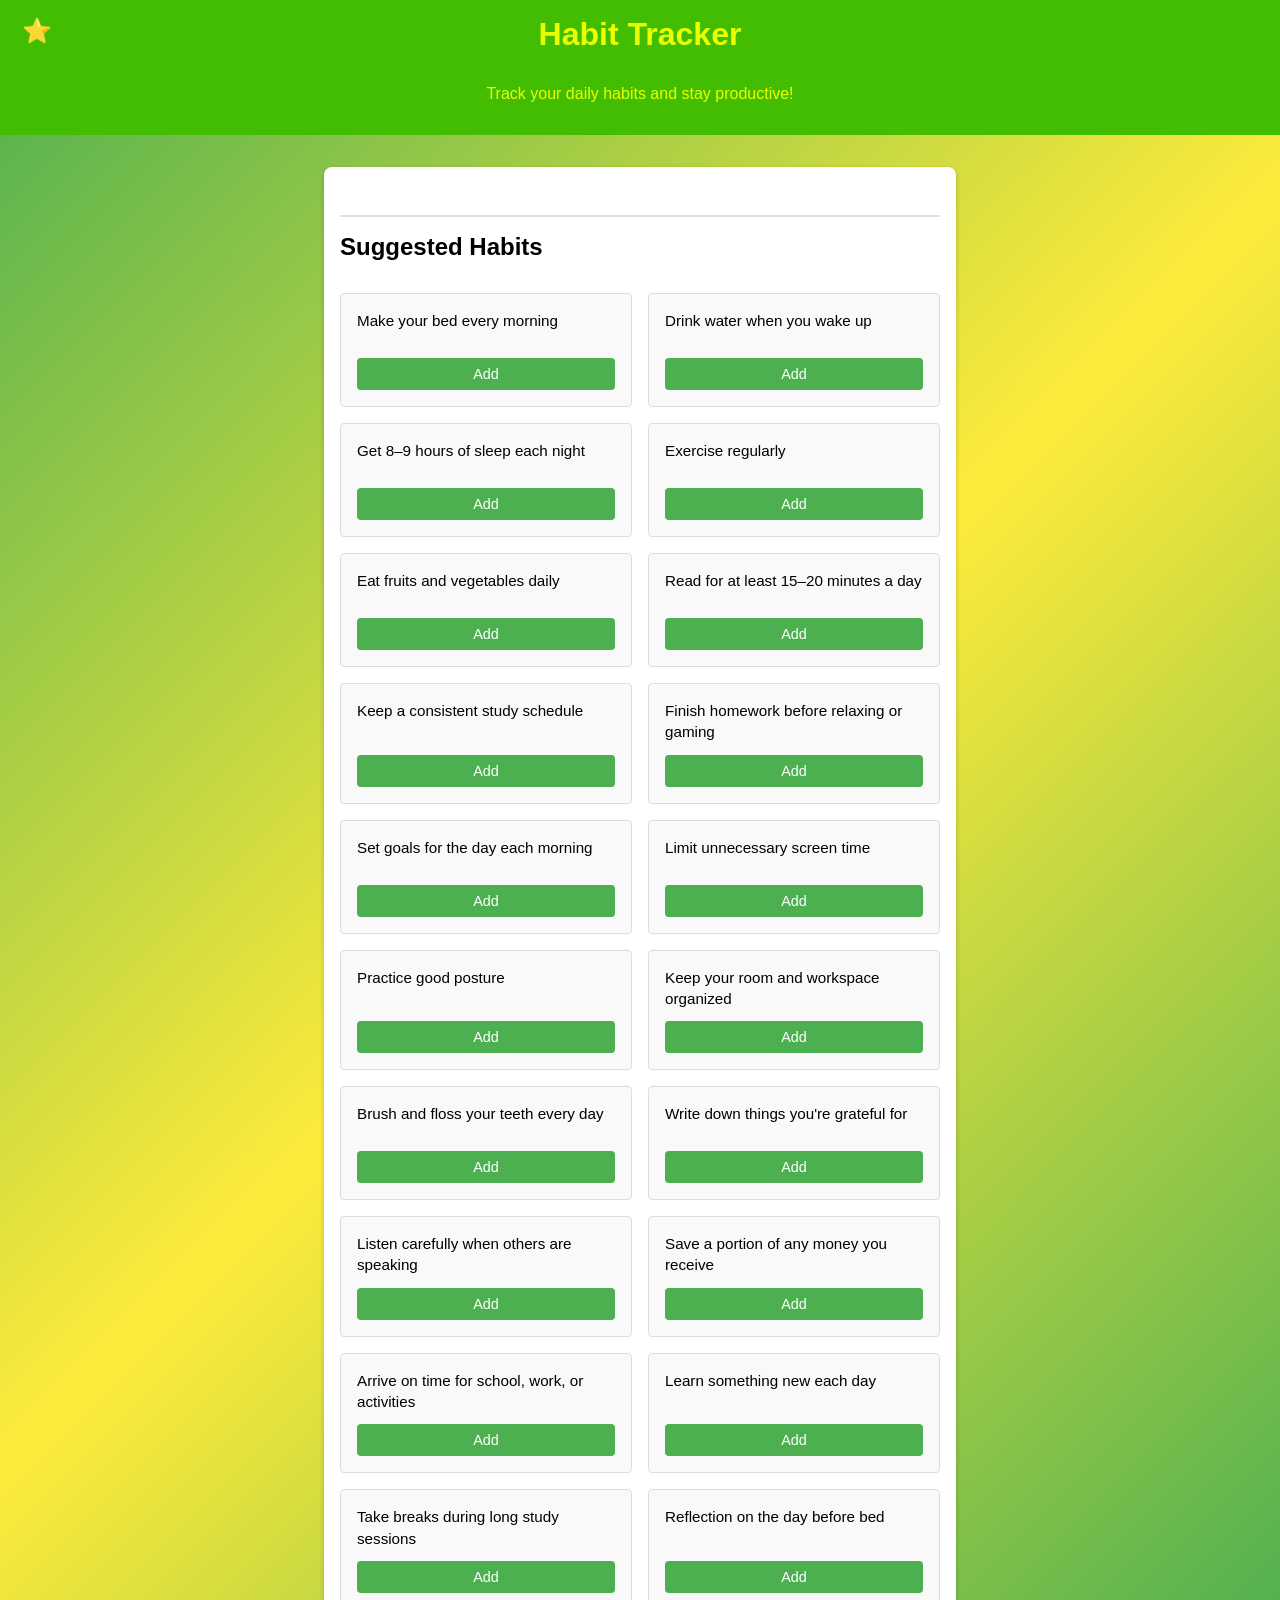
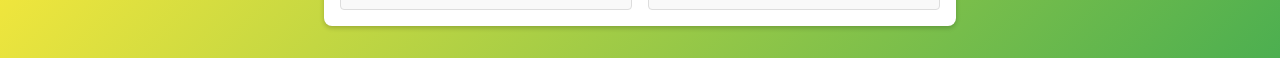
==== suggested-habits.html @ bf0716f8 "z" ====
<!DOCTYPE html>
<html lang="en">
<head>
    <meta charset="UTF-8">
    <meta name="viewport" content="width=device-width, initial-scale=1.0">
    <title>Suggested Habits - Habit Tracker</title>
    <link rel="stylesheet" href="styles.css">
</head>
<body>
    <header>
        <div class="nav-dropdown">
            <button class="nav-star">⭐</button>
            <div class="dropdown-content">
                <a href="index.html">Your Habits</a>
                <a href="suggested-habits.html">Suggested Habits</a>
            </div>
        </div>
        <h1>Habit Tracker</h1>
        <p>Track your daily habits and stay productive!</p>
    </header>

    <main>
        <section id="preset-habits">
            <h2>Suggested Habits</h2>
            <div class="preset-habits-container">
                <div class="preset-habit">
                    <span>Make your bed every morning</span>
                    <button class="add-preset-btn">Add</button>
                </div>
                <div class="preset-habit">
                    <span>Drink water when you wake up</span>
                    <button class="add-preset-btn">Add</button>
                </div>
                <div class="preset-habit">
                    <span>Get 8–9 hours of sleep each night</span>
                    <button class="add-preset-btn">Add</button>
                </div>
                <div class="preset-habit">
                    <span>Exercise regularly</span>
                    <button class="add-preset-btn">Add</button>
                </div>
                <div class="preset-habit">
                    <span>Eat fruits and vegetables daily</span>
                    <button class="add-preset-btn">Add</button>
                </div>
                <div class="preset-habit">
                    <span>Read for at least 15–20 minutes a day</span>
                    <button class="add-preset-btn">Add</button>
                </div>
                <div class="preset-habit">
                    <span>Keep a consistent study schedule</span>
                    <button class="add-preset-btn">Add</button>
                </div>
                <div class="preset-habit">
                    <span>Finish homework before relaxing or gaming</span>
                    <button class="add-preset-btn">Add</button>
                </div>
                <div class="preset-habit">
                    <span>Set goals for the day each morning</span>
                    <button class="add-preset-btn">Add</button>
                </div>
                <div class="preset-habit">
                    <span>Limit unnecessary screen time</span>
                    <button class="add-preset-btn">Add</button>
                </div>
                <div class="preset-habit">
                    <span>Practice good posture</span>
                    <button class="add-preset-btn">Add</button>
                </div>
                <div class="preset-habit">
                    <span>Keep your room and workspace organized</span>
                    <button class="add-preset-btn">Add</button>
                </div>
                <div class="preset-habit">
                    <span>Brush and floss your teeth every day</span>
                    <button class="add-preset-btn">Add</button>
                </div>
                <div class="preset-habit">
                    <span>Write down things you're grateful for</span>
                    <button class="add-preset-btn">Add</button>
                </div>
                <div class="preset-habit">
                    <span>Listen carefully when others are speaking</span>
                    <button class="add-preset-btn">Add</button>
                </div>
                <div class="preset-habit">
                    <span>Save a portion of any money you receive</span>
                    <button class="add-preset-btn">Add</button>
                </div>
                <div class="preset-habit">
                    <span>Arrive on time for school, work, or activities</span>
                    <button class="add-preset-btn">Add</button>
                </div>
                <div class="preset-habit">
                    <span>Learn something new each day</span>
                    <button class="add-preset-btn">Add</button>
                </div>
                <div class="preset-habit">
                    <span>Take breaks during long study sessions</span>
                    <button class="add-preset-btn">Add</button>
                </div>
                <div class="preset-habit">
                    <span>Reflection on the day before bed</span>
                    <button class="add-preset-btn">Add</button>
                </div>
            </div>
        </section>
    </main>

    <footer>
    </footer>

    <script src="suggested-habits.js"></script>
</body>
</html>
---- styles.css ----
body {
    font-family: Arial, sans-serif;
    margin: 0;
    padding: 0;
    background: linear-gradient(135deg, #4CAF50, #FFEB3B, #4CAF50);
}

header {
    background-color: #43bd01;
    color: rgb(234, 255, 0);
    text-align: center;
    padding: 1rem 0;
    position: relative;
}

.nav-star {
    font-size: 1.5rem;
    cursor: pointer;
    background: none;
    border: none;
    color: white;
}

.nav-dropdown {
    position: absolute;
    left: 1rem;
    top: 1rem;
    display: inline-block;
}

.dropdown-content {
    display: none;
    position: absolute;
    left: 0;
    top: 2.5rem;
    background-color: #2e7d22;
    min-width: 160px;
    box-shadow: 0px 8px 16px 0px rgba(0, 0, 0, 0.2);
    z-index: 1;
    border-radius: 4px;
}

.dropdown-content a {
    color: white;
    padding: 0.75rem 1rem;
    text-decoration: none;
    display: block;
    cursor: pointer;
}

.dropdown-content a:hover {
    background-color: #1e5318;
}

.nav-dropdown:hover .dropdown-content {
    display: block;
}

main {
    max-width: 600px;
    margin: 2rem auto;
    padding: 1rem;
    background-color: white;
    border-radius: 8px;
    box-shadow: 0 2px 5px rgba(0, 0, 0, 0.2);
}

h1, h2 {
    margin: 0;
    padding-bottom: 1rem;
}

ul {
    list-style-type: none;
    padding: 0;
}

li {
    display: flex;
    align-items: center;
    justify-content: space-between;
    margin-bottom: 1rem;
}

.habit-checkbox {
    margin-right: 1rem;
}

.delete-btn {
    background-color: #f44336;
    color: white;
    border: none;
    padding: 0.5rem 1rem;
    border-radius: 4px;
    cursor: pointer;
}

.delete-btn:hover {
    background-color: #d32f2f;
}

#habit-form {
    display: flex;
    justify-content: space-between;
    align-items: center;
    margin-top: 1rem;
}

#new-habit {
    flex: 1;
    padding: 0.5rem;
    margin-right: 1rem;
    border: 1px solid #ccc;
    border-radius: 4px;
}

button {
    cursor: pointer;
}

#preset-habits {
    margin-top: 2rem;
    padding-top: 1rem;
    border-top: 2px solid #e0e0e0;
}

.preset-habits-container {
    display: grid;
    grid-template-columns: repeat(auto-fill, minmax(280px, 1fr));
    gap: 1rem;
    margin-top: 1rem;
}

.preset-habit {
    display: flex;
    flex-direction: column;
    justify-content: space-between;
    padding: 1rem;
    background-color: #f9f9f9;
    border: 1px solid #ddd;
    border-radius: 4px;
    min-height: 80px;
}

.preset-habit span {
    margin-bottom: 0.75rem;
    font-size: 0.95rem;
    line-height: 1.4;
}

.add-preset-btn {
    background-color: #4CAF50;
    color: white;
    border: none;
    padding: 0.5rem 1rem;
    border-radius: 4px;
    cursor: pointer;
    font-size: 0.9rem;
}

.add-preset-btn:hover {
    background-color: #45a049;
}
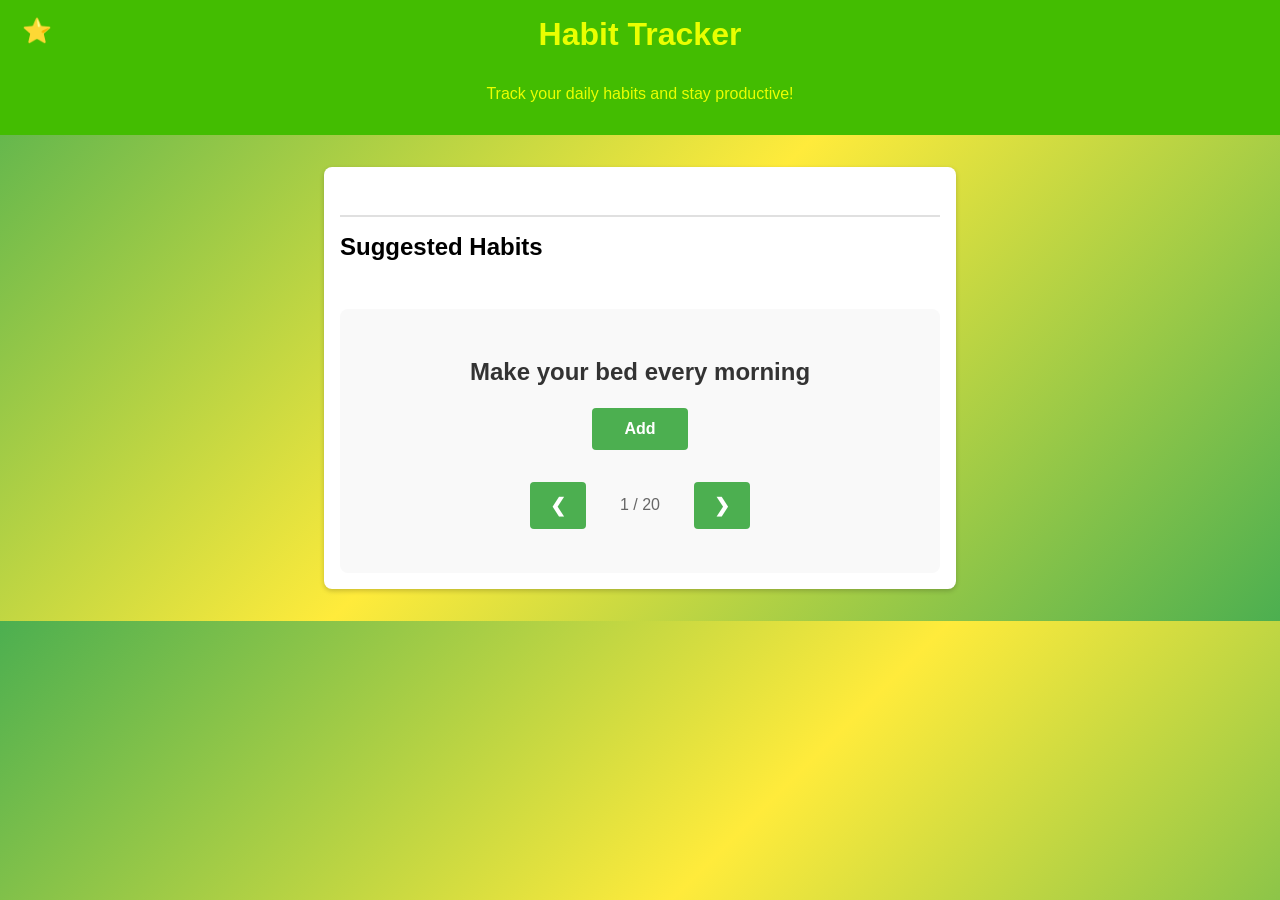
==== commit ea581de7: "t" ====
--- a/suggested-habits.html
+++ b/suggested-habits.html
@@ -22,87 +22,39 @@
     <main>
         <section id="preset-habits">
             <h2>Suggested Habits</h2>
-            <div class="preset-habits-container">
-                <div class="preset-habit">
-                    <span>Make your bed every morning</span>
-                    <button class="add-preset-btn">Add</button>
+            <div class="carousel-container">
+                <div class="carousel-display">
+                    <span id="habit-text"></span>
+                    <button id="carousel-add-btn" class="add-preset-btn">Add</button>
                 </div>
-                <div class="preset-habit">
-                    <span>Drink water when you wake up</span>
-                    <button class="add-preset-btn">Add</button>
+                <div class="carousel-nav">
+                    <button id="prev-btn" class="nav-btn">❮</button>
+                    <span id="habit-counter"></span>
+                    <button id="next-btn" class="nav-btn">❯</button>
                 </div>
-                <div class="preset-habit">
-                    <span>Get 8–9 hours of sleep each night</span>
-                    <button class="add-preset-btn">Add</button>
-                </div>
-                <div class="preset-habit">
-                    <span>Exercise regularly</span>
-                    <button class="add-preset-btn">Add</button>
-                </div>
-                <div class="preset-habit">
-                    <span>Eat fruits and vegetables daily</span>
-                    <button class="add-preset-btn">Add</button>
-                </div>
-                <div class="preset-habit">
-                    <span>Read for at least 15–20 minutes a day</span>
-                    <button class="add-preset-btn">Add</button>
-                </div>
-                <div class="preset-habit">
-                    <span>Keep a consistent study schedule</span>
-                    <button class="add-preset-btn">Add</button>
-                </div>
-                <div class="preset-habit">
-                    <span>Finish homework before relaxing or gaming</span>
-                    <button class="add-preset-btn">Add</button>
-                </div>
-                <div class="preset-habit">
-                    <span>Set goals for the day each morning</span>
-                    <button class="add-preset-btn">Add</button>
-                </div>
-                <div class="preset-habit">
-                    <span>Limit unnecessary screen time</span>
-                    <button class="add-preset-btn">Add</button>
-                </div>
-                <div class="preset-habit">
-                    <span>Practice good posture</span>
-                    <button class="add-preset-btn">Add</button>
-                </div>
-                <div class="preset-habit">
-                    <span>Keep your room and workspace organized</span>
-                    <button class="add-preset-btn">Add</button>
-                </div>
-                <div class="preset-habit">
-                    <span>Brush and floss your teeth every day</span>
-                    <button class="add-preset-btn">Add</button>
-                </div>
-                <div class="preset-habit">
-                    <span>Write down things you're grateful for</span>
-                    <button class="add-preset-btn">Add</button>
-                </div>
-                <div class="preset-habit">
-                    <span>Listen carefully when others are speaking</span>
-                    <button class="add-preset-btn">Add</button>
-                </div>
-                <div class="preset-habit">
-                    <span>Save a portion of any money you receive</span>
-                    <button class="add-preset-btn">Add</button>
-                </div>
-                <div class="preset-habit">
-                    <span>Arrive on time for school, work, or activities</span>
-                    <button class="add-preset-btn">Add</button>
-                </div>
-                <div class="preset-habit">
-                    <span>Learn something new each day</span>
-                    <button class="add-preset-btn">Add</button>
-                </div>
-                <div class="preset-habit">
-                    <span>Take breaks during long study sessions</span>
-                    <button class="add-preset-btn">Add</button>
-                </div>
-                <div class="preset-habit">
-                    <span>Reflection on the day before bed</span>
-                    <button class="add-preset-btn">Add</button>
-                </div>
+            </div>
+            <!-- Hidden data container for all habits -->
+            <div id="habits-data" style="display:none;">
+                <div class="habit-item">Make your bed every morning</div>
+                <div class="habit-item">Drink water when you wake up</div>
+                <div class="habit-item">Get 8–9 hours of sleep each night</div>
+                <div class="habit-item">Exercise regularly</div>
+                <div class="habit-item">Eat fruits and vegetables daily</div>
+                <div class="habit-item">Read for at least 15–20 minutes a day</div>
+                <div class="habit-item">Keep a consistent study schedule</div>
+                <div class="habit-item">Finish homework before relaxing or gaming</div>
+                <div class="habit-item">Set goals for the day each morning</div>
+                <div class="habit-item">Limit unnecessary screen time</div>
+                <div class="habit-item">Practice good posture</div>
+                <div class="habit-item">Keep your room and workspace organized</div>
+                <div class="habit-item">Brush and floss your teeth every day</div>
+                <div class="habit-item">Write down things you're grateful for</div>
+                <div class="habit-item">Listen carefully when others are speaking</div>
+                <div class="habit-item">Save a portion of any money you receive</div>
+                <div class="habit-item">Arrive on time for school, work, or activities</div>
+                <div class="habit-item">Learn something new each day</div>
+                <div class="habit-item">Take breaks during long study sessions</div>
+                <div class="habit-item">Reflection on the day before bed</div>
             </div>
         </section>
     </main>
--- a/styles.css
+++ b/styles.css
@@ -124,40 +124,77 @@
     border-top: 2px solid #e0e0e0;
 }
 
-.preset-habits-container {
-    display: grid;
-    grid-template-columns: repeat(auto-fill, minmax(280px, 1fr));
+.carousel-container {
+    display: flex;
+    flex-direction: column;
+    align-items: center;
+    gap: 2rem;
+    margin-top: 2rem;
+    padding: 2rem;
+    background-color: #f9f9f9;
+    border-radius: 8px;
+    min-height: 200px;
+    justify-content: center;
+}
+
+.carousel-display {
+    display: flex;
+    flex-direction: column;
+    align-items: center;
     gap: 1rem;
-    margin-top: 1rem;
-}
-
-.preset-habit {
-    display: flex;
-    flex-direction: column;
-    justify-content: space-between;
-    padding: 1rem;
-    background-color: #f9f9f9;
-    border: 1px solid #ddd;
-    border-radius: 4px;
+    text-align: center;
     min-height: 80px;
-}
-
-.preset-habit span {
-    margin-bottom: 0.75rem;
-    font-size: 0.95rem;
-    line-height: 1.4;
-}
-
-.add-preset-btn {
+    justify-content: center;
+}
+
+.carousel-display span {
+    font-size: 1.5rem;
+    font-weight: bold;
+    color: #333;
+    line-height: 1.6;
+    max-width: 500px;
+}
+
+.carousel-nav {
+    display: flex;
+    align-items: center;
+    gap: 1.5rem;
+    justify-content: center;
+}
+
+.nav-btn {
     background-color: #4CAF50;
     color: white;
     border: none;
-    padding: 0.5rem 1rem;
-    border-radius: 4px;
-    cursor: pointer;
-    font-size: 0.9rem;
-}
-
-.add-preset-btn:hover {
+    padding: 0.75rem 1.25rem;
+    border-radius: 4px;
+    cursor: pointer;
+    font-size: 1.2rem;
+    font-weight: bold;
+}
+
+.nav-btn:hover {
     background-color: #45a049;
 }
+
+#habit-counter {
+    font-size: 1rem;
+    color: #666;
+    min-width: 60px;
+    text-align: center;
+}
+
+#carousel-add-btn {
+    background-color: #4CAF50;
+    color: white;
+    border: none;
+    padding: 0.75rem 2rem;
+    border-radius: 4px;
+    cursor: pointer;
+    font-size: 1rem;
+    font-weight: bold;
+}
+
+#carousel-add-btn:hover {
+    background-color: #45a049;
+}
